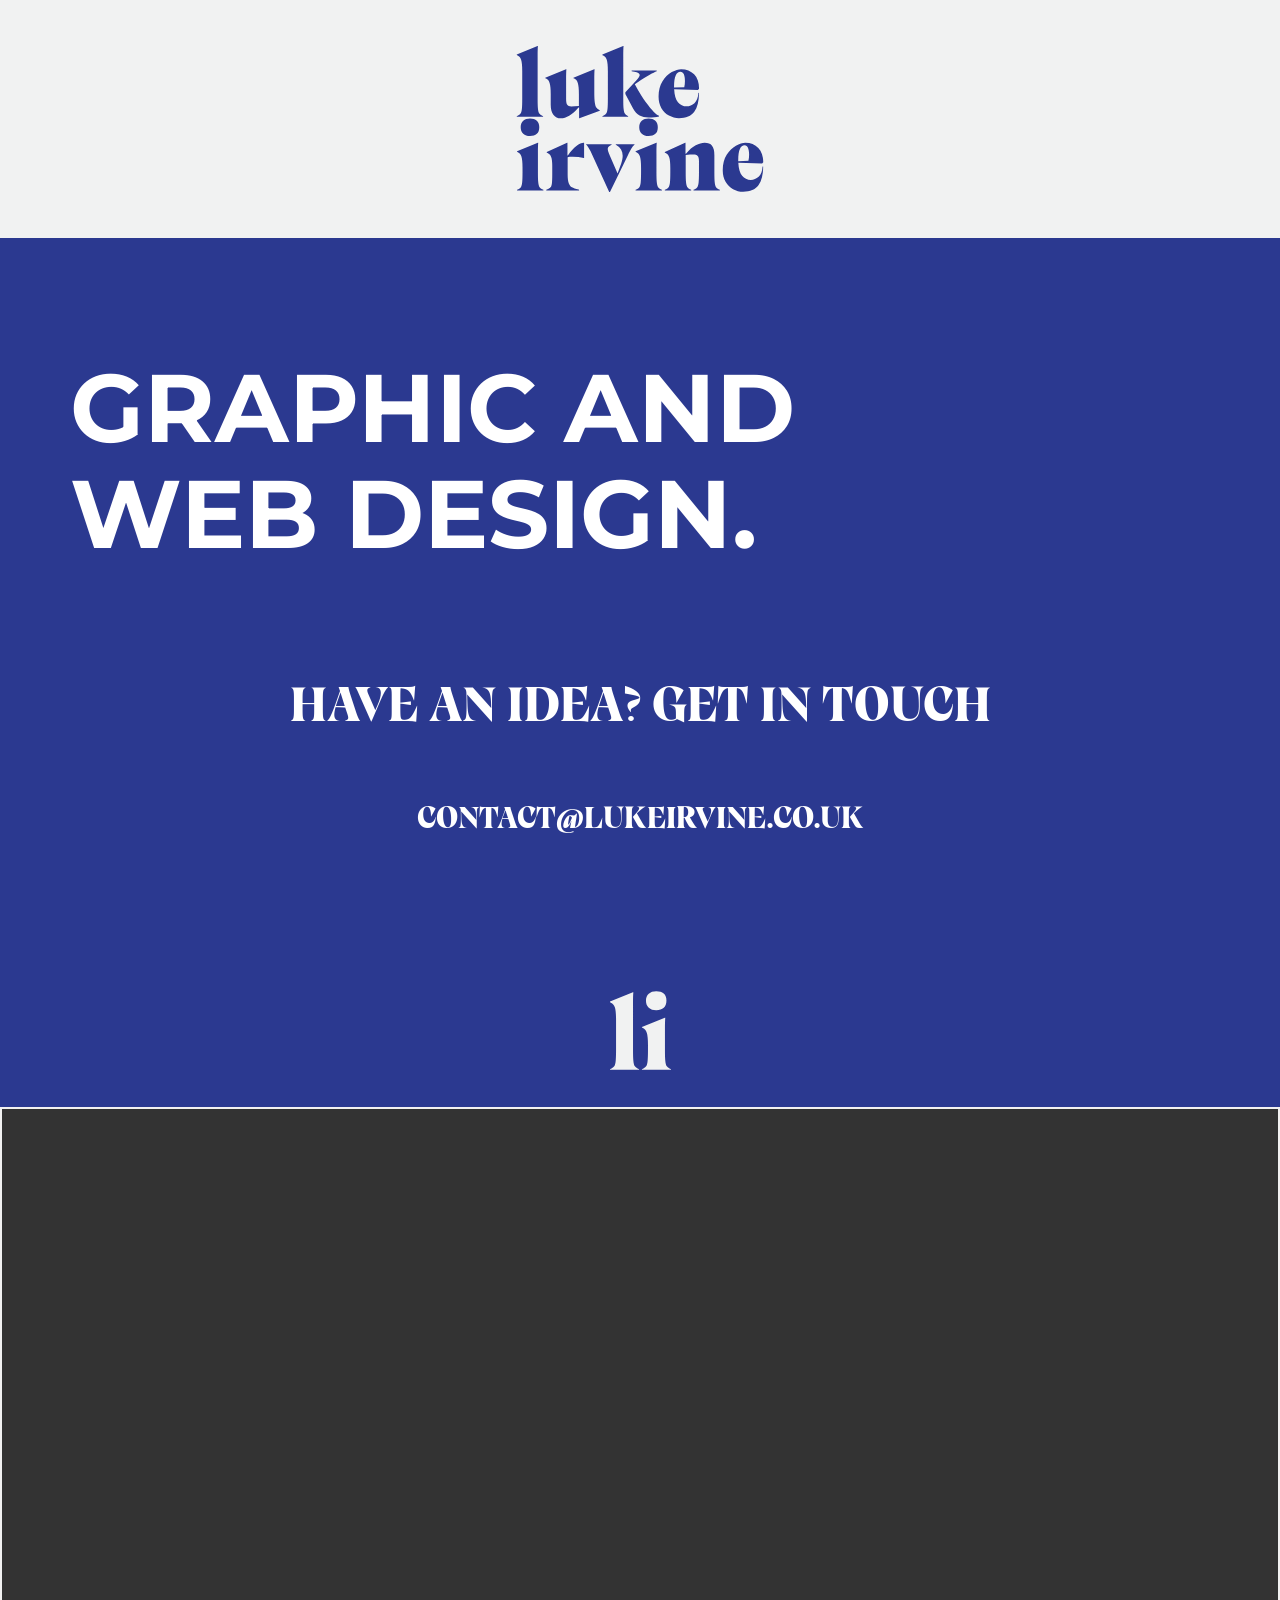
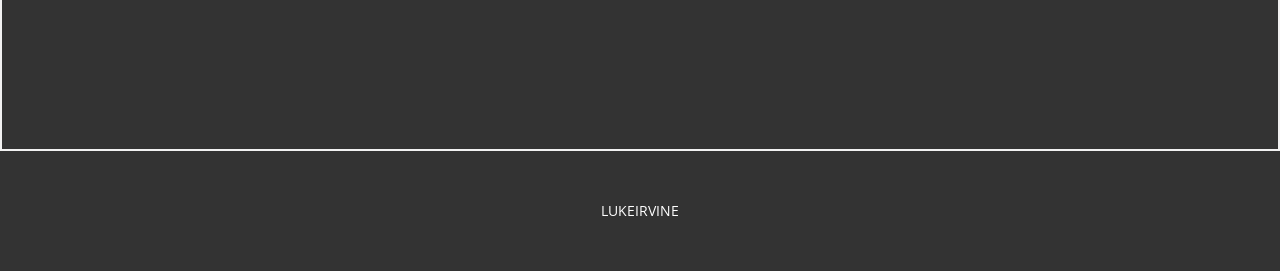
==== index.html @ 3220a6fd "Update index.html" ====
<!DOCTYPE html>
<html style="font-size: 16px;" lang="en"><head>
    <meta name="viewport" content="width=device-width, initial-scale=1.0">
    <meta charset="utf-8">
    <meta name="keywords" content="​Sarah Thompson, ​Art in Every Frame">
    <meta name="description" content="">
    <title>Home</title>
    <link rel="stylesheet" href="nicepage.css" media="screen">
<link rel="stylesheet" href="index.css" media="screen">
    <script class="u-script" type="text/javascript" src="jquery.js" defer=""></script>
    <script class="u-script" type="text/javascript" src="nicepage.js" defer=""></script>
    <meta name="generator" content="Nicepage 8.3.6, nicepage.com">
    
    
    
    
    
    
    <link id="u-page-google-font" rel="stylesheet" href="https://fonts.googleapis.com/css2?display=swap&amp;family=Roboto:ital,wght@0,100;0,200;0,300;0,400;0,500;0,600;0,700;0,800;0,900;1,100;1,200;1,300;1,400;1,500;1,600;1,700;1,800;1,900&amp;family=Open+Sans:ital,wght@0,300;0,400;0,500;0,600;0,700;0,800;1,300;1,400;1,500;1,600;1,700;1,800&amp;family=Montserrat:ital,wght@0,100;0,200;0,300;0,400;0,500;0,600;0,700;0,800;0,900;1,100;1,200;1,300;1,400;1,500;1,600;1,700;1,800;1,900">
    <script type="application/ld+json">{
		"@context": "http://schema.org",
		"@type": "Organization",
		"name": ""
}</script>
    <meta name="theme-color" content="#478ac9">
    <meta property="og:title" content="Home">
    <meta property="og:type" content="website">
  <meta data-intl-tel-input-cdn-path="intlTelInput/"></head>
  <body data-home-page="Home.html" data-home-page-title="Home" data-path-to-root="./" data-include-products="false" class="u-body u-clearfix u-xl-mode" data-lang="en">
    <section class="u-clearfix u-color-var u-section-1" id="block-1">
      <div class="u-clearfix u-sheet u-valign-middle-xl u-sheet-1">
        <img class="u-image u-image-default u-preserve-proportions u-image-1" src="images/lukeirvinedesign_blue.svg" alt="" data-image-width="254" data-image-height="150">
      </div>
    </section>
    <section class="u-clearfix u-color-var u-section-2" id="block-2">
      <div class="u-clearfix u-sheet u-sheet-1">
        <h1 class="u-text u-text-default u-text-1">GRAPHIC AND<br>WEB DESIGN.
        </h1>
        <h1 class="u-custom-font u-text u-text-default u-text-2">have an idea? get in touch</h1>
        <h1 class="u-custom-font u-text u-text-default u-text-3">contact@lukeirvine.co.uk</h1>
        <img class="u-image u-image-default u-preserve-proportions u-image-1" src="images/lukeirvinedesign_white.svg" alt="" data-image-width="116" data-image-height="150">
      </div>
    </section>
    <section class="skrollable u-border-2 u-border-color-var u-clearfix u-container-align-center u-image u-parallax u-section-3" data-image-width="2000" data-image-height="1333" id="block-7">
      <div class="u-clearfix u-sheet u-sheet-1"></div>
    </section>
    
    
    
    <footer class="u-align-center u-clearfix u-container-align-center u-footer" id="sec-3d1c"><div class="u-clearfix u-sheet u-sheet-1">
        <p class="u-small-text u-text u-text-variant u-text-1">LUKEIRVINE </p>
      </div></footer>
    
    </section>
  
</body></html>
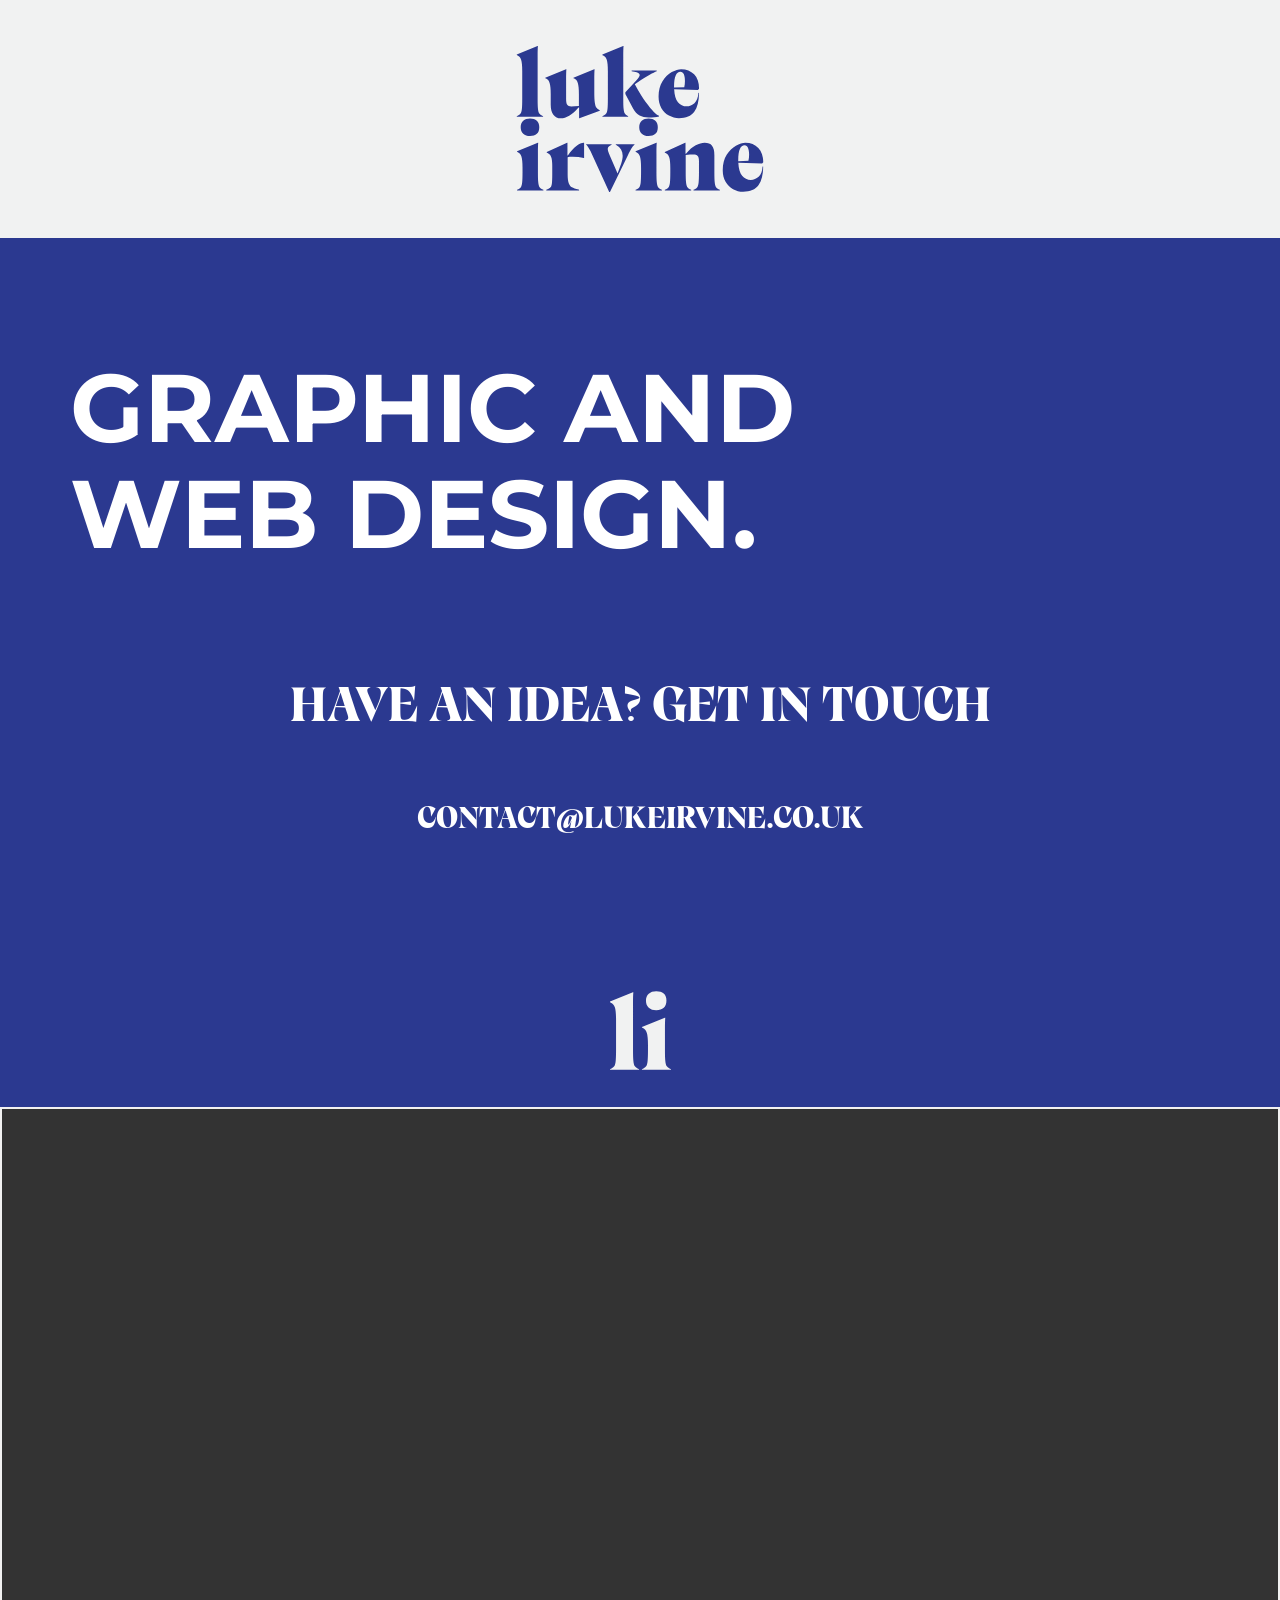
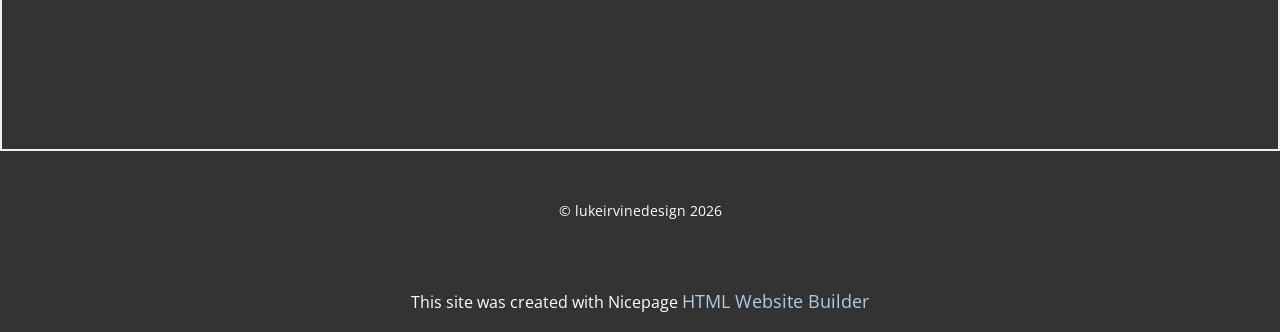
==== commit 9a60e4b4: "Add files via upload" ====
--- a/index.html
+++ b/index.html
@@ -28,7 +28,7 @@
   <meta data-intl-tel-input-cdn-path="intlTelInput/"></head>
   <body data-home-page="Home.html" data-home-page-title="Home" data-path-to-root="./" data-include-products="false" class="u-body u-clearfix u-xl-mode" data-lang="en">
     <section class="u-clearfix u-color-var u-section-1" id="block-1">
-      <div class="u-clearfix u-sheet u-valign-middle-xl u-sheet-1">
+      <div class="u-clearfix u-sheet u-valign-middle-xl u-valign-middle-xs u-sheet-1">
         <img class="u-image u-image-default u-preserve-proportions u-image-1" src="images/lukeirvinedesign_blue.svg" alt="" data-image-width="254" data-image-height="150">
       </div>
     </section>
@@ -36,7 +36,7 @@
       <div class="u-clearfix u-sheet u-sheet-1">
         <h1 class="u-text u-text-default u-text-1">GRAPHIC AND<br>WEB DESIGN.
         </h1>
-        <h1 class="u-custom-font u-text u-text-default u-text-2">have an idea? get in touch</h1>
+        <h1 class="u-custom-font u-text u-text-default-lg u-text-default-md u-text-default-sm u-text-default-xl u-text-2">have an idea? get in touch</h1>
         <h1 class="u-custom-font u-text u-text-default u-text-3">contact@lukeirvine.co.uk</h1>
         <img class="u-image u-image-default u-preserve-proportions u-image-1" src="images/lukeirvinedesign_white.svg" alt="" data-image-width="116" data-image-height="150">
       </div>
@@ -47,10 +47,10 @@
     
     
     
-    <footer class="u-align-center u-clearfix u-container-align-center u-footer" id="sec-3d1c"><div class="u-clearfix u-sheet u-sheet-1">
-        <p class="u-small-text u-text u-text-variant u-text-1">LUKEIRVINE </p>
+    <footer class="u-align-center u-clearfix u-color-var u-container-align-center u-footer u-footer" id="sec-3d1c"><div class="u-clearfix u-sheet u-sheet-1">
+        <p class="u-small-text u-text u-text-color-var u-text-variant u-text-1"> © lukeirvinedesign 2026</p>
       </div></footer>
-    
+    <section class="u-backlink u-clearfix u-grey-80"> This site was created with Nicepage <a href="https://nicepage.com/html-website-builder">HTML Website Builder</a>
     </section>
   
-</body></html>
+</body></html>
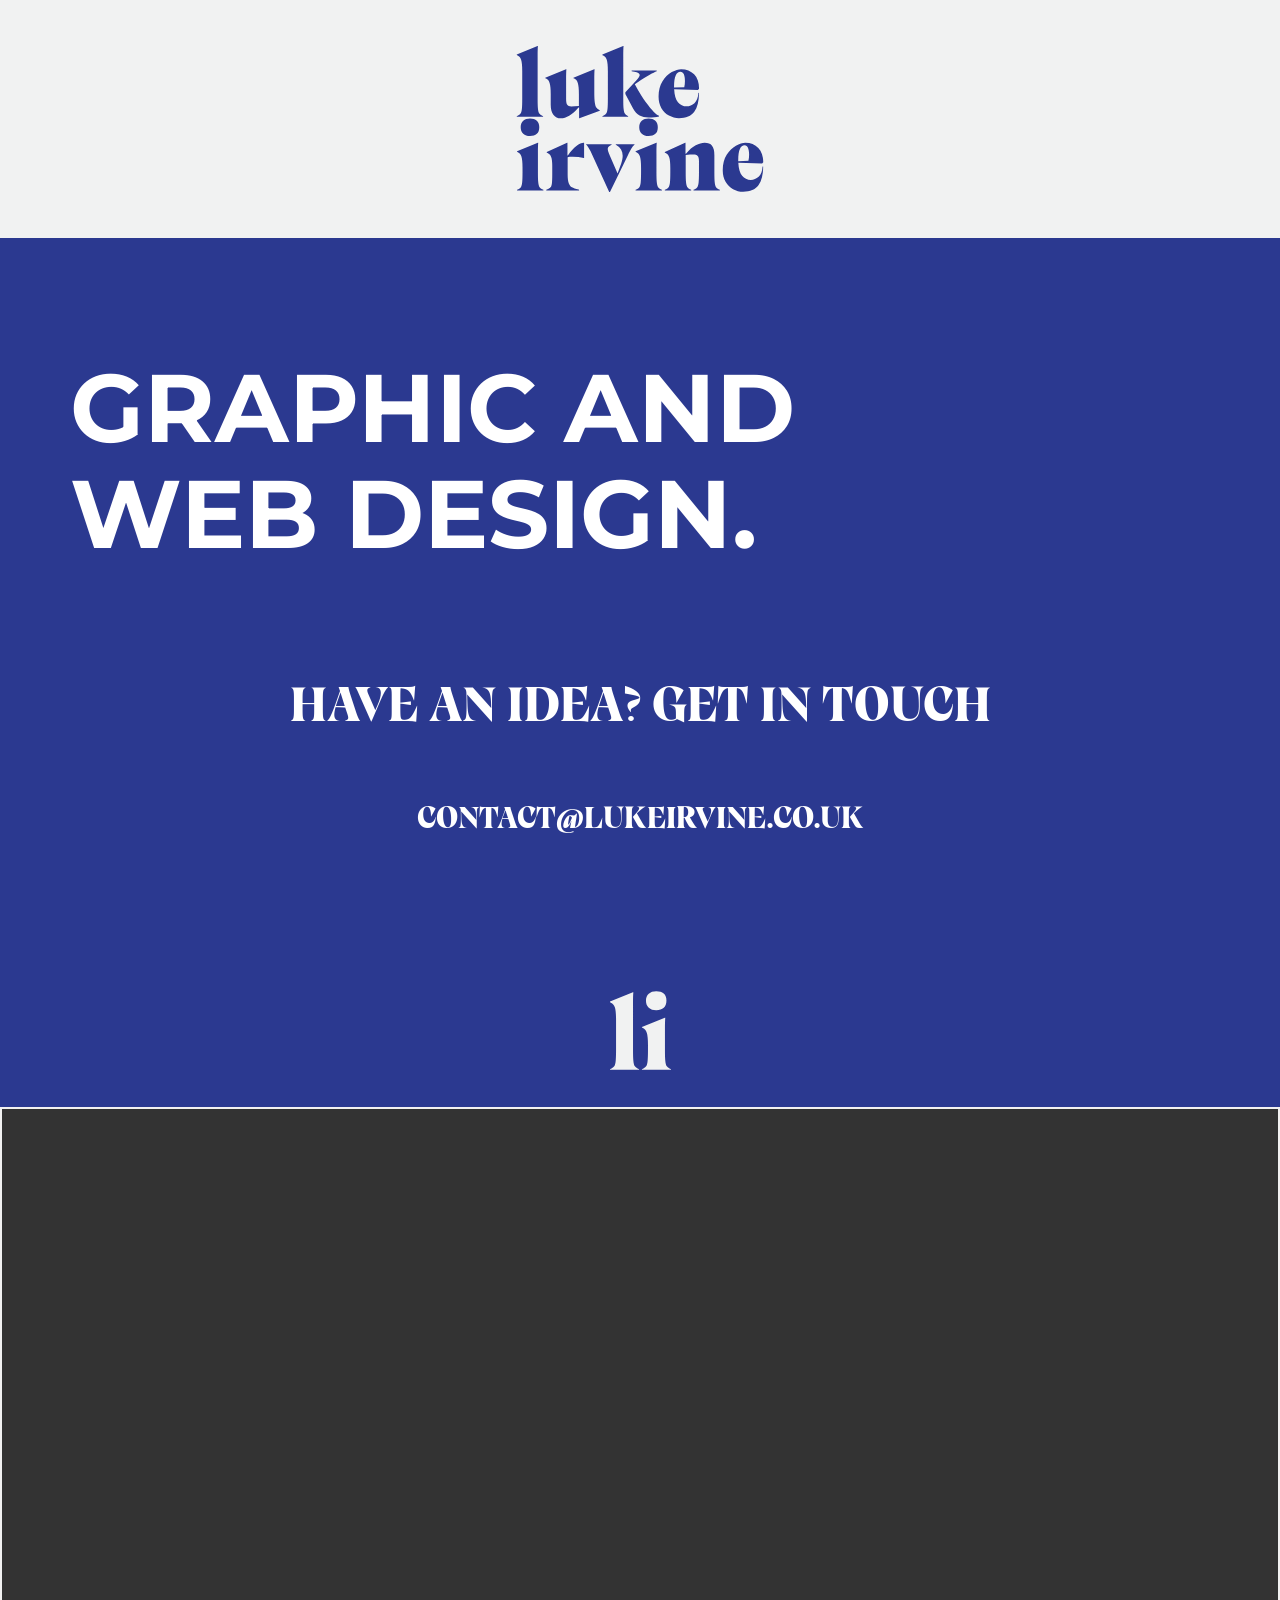
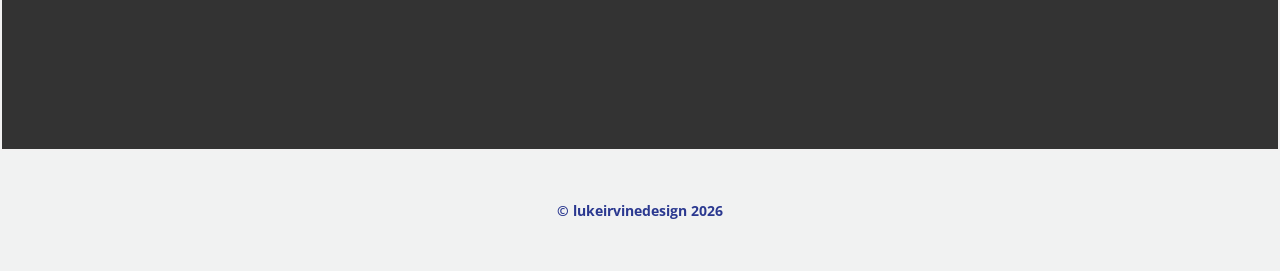
==== commit d7ff1699: "Update index.html" ====
--- a/index.html
+++ b/index.html
@@ -50,7 +50,7 @@
     <footer class="u-align-center u-clearfix u-color-var u-container-align-center u-footer u-footer" id="sec-3d1c"><div class="u-clearfix u-sheet u-sheet-1">
         <p class="u-small-text u-text u-text-color-var u-text-variant u-text-1"> © lukeirvinedesign 2026</p>
       </div></footer>
-    <section class="u-backlink u-clearfix u-grey-80"> This site was created with Nicepage <a href="https://nicepage.com/html-website-builder">HTML Website Builder</a>
+    
     </section>
   
-</body></html>+</body></html>
--- a/nicepage.css
+++ b/nicepage.css
@@ -46548,12 +46548,18 @@
 
 
 
+ .u-footer {
+  --color-var: #f1f2f2;
+}
+
 .u-footer .u-sheet-1 {
   min-height: 120px;
 }
 
 .u-footer .u-text-1 {
   width: 417px;
+  --text-color-var: #2b3990;
+  font-weight: 700;
   margin: 49px auto;
 }
 @media (max-width: 1199px) {
--- a/index.css
+++ b/index.css
@@ -25,8 +25,13 @@
 }
 
 @media (max-width: 575px) {
+  .u-section-1 .u-sheet-1 {
+    min-height: 315px;
+  }
+
   .u-section-1 .u-image-1 {
-    margin-top: 121px;
+    margin-top: 60px;
+    margin-bottom: 60px;
   }
 } .u-section-2 {
   --color-var: #2b3990;
@@ -59,8 +64,32 @@
 }
 
 @media (max-width: 575px) {
+  .u-section-2 .u-sheet-1 {
+    min-height: 597px;
+  }
+
+  .u-section-2 .u-text-1 {
+    width: auto;
+    margin-top: 50px;
+  }
+
   .u-section-2 .u-text-2 {
     font-size: 2.25rem;
+    width: auto;
+    margin-top: 36px;
+    margin-left: 0;
+    margin-right: 0;
+  }
+
+  .u-section-2 .u-text-3 {
+    font-size: 1.125rem;
+    width: auto;
+    margin-top: 65px;
+  }
+
+  .u-section-2 .u-image-1 {
+    margin-top: 152px;
+    margin-bottom: 35px;
   }
 } .u-section-3 {
   background-image: url("images/16501.jpg");
@@ -80,6 +109,12 @@
     min-height: 400px;
   }
 }
+
+@media (max-width: 575px) {
+  .u-section-3 .u-sheet-1 {
+    min-height: 285px;
+  }
+}
 /* page-custom-fonts */
 @font-face {
   font-family: 'Calvino-Grande-Black-trial';
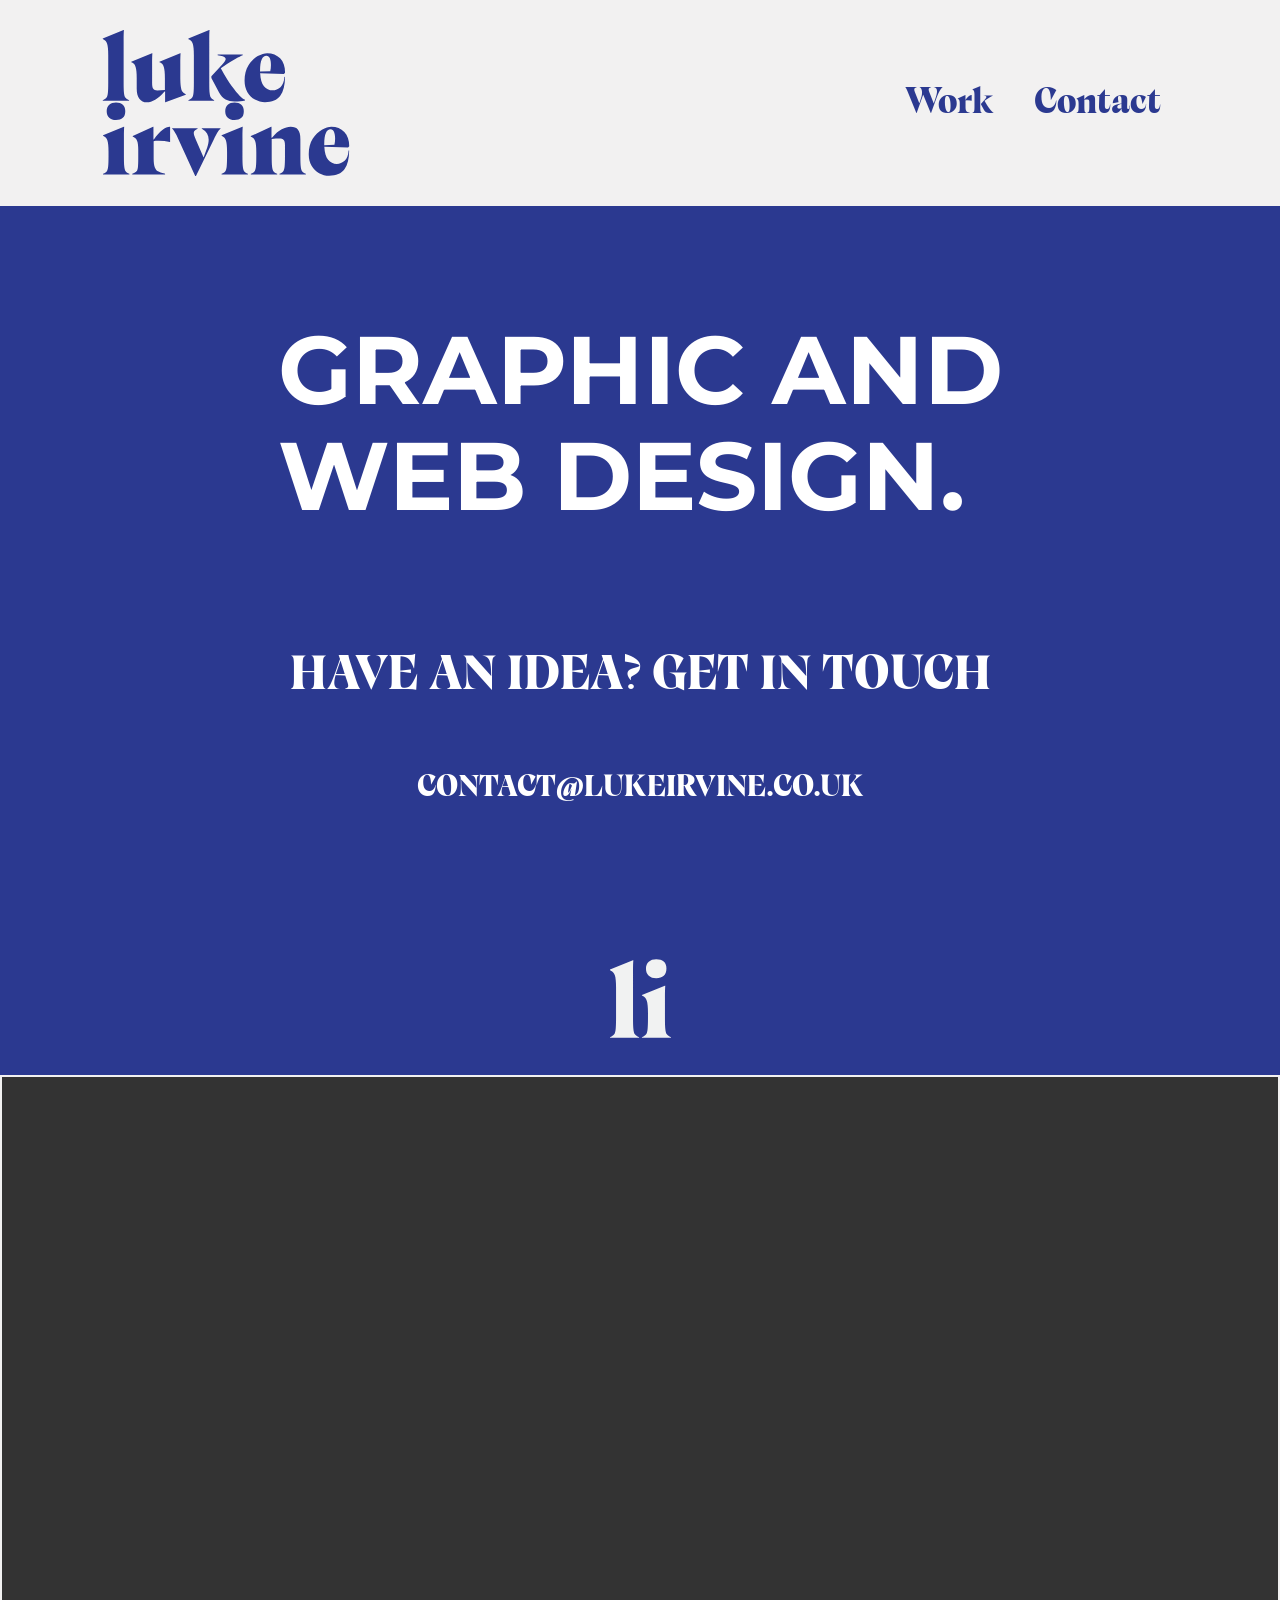
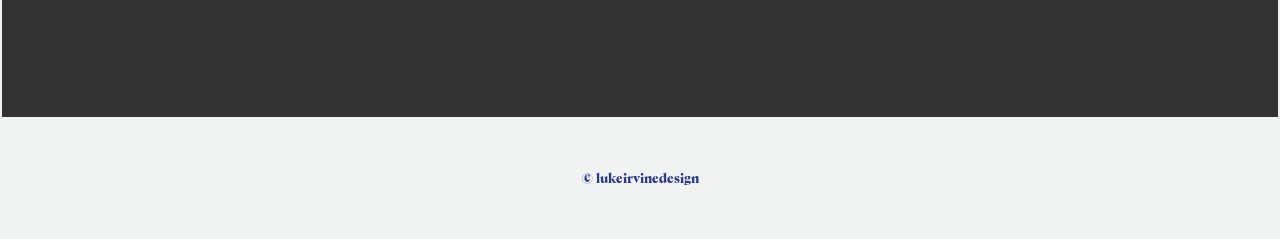
==== commit ba202162: "Update index.html" ====
--- a/index.html
+++ b/index.html
@@ -10,7 +10,7 @@
     <script class="u-script" type="text/javascript" src="jquery.js" defer=""></script>
     <script class="u-script" type="text/javascript" src="nicepage.js" defer=""></script>
     <meta name="generator" content="Nicepage 8.3.6, nicepage.com">
-    
+    <link rel="icon" href="images/favicon.png">
     
     
     
@@ -20,19 +20,42 @@
     <script type="application/ld+json">{
 		"@context": "http://schema.org",
 		"@type": "Organization",
-		"name": ""
+		"name": "Site"
 }</script>
     <meta name="theme-color" content="#478ac9">
     <meta property="og:title" content="Home">
+    <meta property="og:description" content="">
     <meta property="og:type" content="website">
   <meta data-intl-tel-input-cdn-path="intlTelInput/"></head>
-  <body data-home-page="Home.html" data-home-page-title="Home" data-path-to-root="./" data-include-products="false" class="u-body u-clearfix u-xl-mode" data-lang="en">
-    <section class="u-clearfix u-color-var u-section-1" id="block-1">
-      <div class="u-clearfix u-sheet u-valign-middle-xl u-valign-middle-xs u-sheet-1">
+  <body data-home-page="Home.html" data-home-page-title="Home" data-path-to-root="./" data-include-products="false" class="u-body u-clearfix u-xl-mode" data-lang="en"><header class="u-clearfix u-color-var u-header u-header" id="sec-2f8a"><div class="u-clearfix u-sheet u-valign-middle-lg u-valign-middle-md u-valign-middle-sm u-sheet-1">
+        <nav class="u-menu u-menu-one-level u-menu-open-right u-offcanvas u-menu-1" role="navigation" data-submenu-level="on-click">
+          <div class="menu-collapse u-custom-font" style="font-size: 2.25rem; letter-spacing: 0px; font-family: Calvino-Grande-Black-trial;">
+            <a class="u-button-style u-custom---text-active-color-var u-custom---text-color-var u-custom---text-hover-color-var u-custom-left-right-menu-spacing u-custom-padding-bottom u-custom-text-active-color u-custom-text-color u-custom-text-hover-color u-custom-top-bottom-menu-spacing u-hamburger-link u-nav-link u-text-active-color-var u-text-color-var u-text-hover-color-var u-hamburger-link-1" href="#" tabindex="-1" aria-label="Open menu" aria-controls="a94c">
+              <svg class="u-svg-link" viewBox="0 0 24 24"><use xlink:href="#menu-hamburger"></use></svg>
+              <svg class="u-svg-content" version="1.1" id="menu-hamburger" viewBox="0 0 16 16" x="0px" y="0px" xmlns:xlink="http://www.w3.org/1999/xlink" xmlns="http://www.w3.org/2000/svg"><g><rect y="1" width="16" height="2"></rect><rect y="7" width="16" height="2"></rect><rect y="13" width="16" height="2"></rect>
+</g></svg>
+            </a>
+          </div>
+          <div class="u-custom-menu u-nav-container">
+            <ul class="u-custom-font u-nav u-unstyled u-nav-1" role="menubar"><li role="none" class="u-nav-item"><a role="menuitem" class="u-button-style u-nav-link u-text-active-color-var u-text-color-var u-text-hover-color-var u-nav-link-2" href="Work.html">Work</a>
+</li><li role="none" class="u-nav-item"><a role="menuitem" class="u-button-style u-nav-link u-text-active-color-var u-text-color-var u-text-hover-color-var u-nav-link-2" href="Contact/">Contact</a>
+</li></ul>
+          </div>
+          <div class="u-custom-menu u-nav-container-collapse" id="a94c" role="region" aria-label="Menu panel">
+            <div class="u-black u-container-style u-inner-container-layout u-opacity u-opacity-95 u-sidenav">
+              <div class="u-inner-container-layout u-sidenav-overflow">
+                <div class="u-menu-close" tabindex="-1" aria-label="Close menu"></div>
+                <ul class="u-align-center u-nav u-popupmenu-items u-unstyled u-nav-2" role="menubar"><li role="none" class="u-nav-item"><a role="menuitem" class="u-button-style u-nav-link" href="Work.html">Work</a>
+</li><li role="none" class="u-nav-item"><a role="menuitem" class="u-button-style u-nav-link" href="Contact/">Contact</a>
+</li></ul>
+              </div>
+            </div>
+            <div class="u-black u-menu-overlay u-opacity u-opacity-70"></div>
+          </div>
+        </nav>
         <img class="u-image u-image-default u-preserve-proportions u-image-1" src="images/lukeirvinedesign_blue.svg" alt="" data-image-width="254" data-image-height="150">
-      </div>
-    </section>
-    <section class="u-clearfix u-color-var u-section-2" id="block-2">
+      </div></header>
+    <section class="u-clearfix u-color-var u-section-1" id="block-2">
       <div class="u-clearfix u-sheet u-sheet-1">
         <h1 class="u-text u-text-default u-text-1">GRAPHIC AND<br>WEB DESIGN.
         </h1>
@@ -41,16 +64,14 @@
         <img class="u-image u-image-default u-preserve-proportions u-image-1" src="images/lukeirvinedesign_white.svg" alt="" data-image-width="116" data-image-height="150">
       </div>
     </section>
-    <section class="skrollable u-border-2 u-border-color-var u-clearfix u-container-align-center u-image u-parallax u-section-3" data-image-width="2000" data-image-height="1333" id="block-7">
+    <section class="skrollable u-border-2 u-border-color-var u-clearfix u-container-align-center u-image u-parallax u-section-2" data-image-width="2000" data-image-height="1333" id="block-7">
       <div class="u-clearfix u-sheet u-sheet-1"></div>
     </section>
     
     
     
-    <footer class="u-align-center u-clearfix u-color-var u-container-align-center u-footer u-footer" id="sec-3d1c"><div class="u-clearfix u-sheet u-sheet-1">
-        <p class="u-small-text u-text u-text-color-var u-text-variant u-text-1"> © lukeirvinedesign 2026</p>
+    <footer class="u-align-center u-clearfix u-color-var u-container-align-center u-footer u-footer" id="sec-3d1c"><div class="u-clearfix u-sheet u-valign-middle-xl u-sheet-1">
+        <p class="u-custom-font u-small-text u-text u-text-color-var u-text-variant u-text-1"> © lukeirvinedesign</p>
       </div></footer>
-    
-    </section>
   
 </body></html>
--- a/nicepage.css
+++ b/nicepage.css
@@ -46520,34 +46520,72 @@
 
 
 /*end-variables sitestylecss*/
+ .u-header {
+  --color-var: #f2f1f1;
+}
+
 .u-header .u-sheet-1 {
-  min-height: 80px;
+  min-height: 205px;
 }
 
 .u-header .u-menu-1 {
-  margin: 22px 0 22px auto;
+  margin: 75px 29px 0 auto;
+}
+
+.u-header .u-hamburger-link-1 {
+  --text-color-var: #2b3990;
+  --text-hover-color-var: #2b3990;
+  --text-active-color-var: #2b3990;
 }
 
 .u-header .u-nav-1 {
-  font-size: 1rem;
+  font-family: Calvino-Grande-Black-trial;
+  font-size: 2.25rem;
   letter-spacing: normal;
 }
 
 .u-header .u-nav-link-2 {
+  --text-color-var: #2b3990;
+  --text-hover-color-var: #2b3990;
+  --text-active-color-var: #2b3990;
   padding: 10px 20px;
 }
 
 .u-header .u-nav-2 {
   font-size: 1.25rem;
 }
+
+.u-header .u-image-1 {
+  width: 254px;
+  height: 150px;
+  margin: -103px auto 28px 29px;
+}
 @media (max-width: 1199px) {
   .u-header .u-menu-1 {
-    width: auto;
+    margin-right: 29px;
   }
 }
 
 
+@media (max-width: 575px) {
+  .u-header .u-menu-1 {
+    width: auto;
+    margin-top: 77px;
+    margin-right: 20px;
+  }
 
+  .u-header .u-nav-2 {
+    margin: 20px auto 0;
+  }
+
+  .u-header .u-image-1 {
+    width: 135px;
+    height: 80px;
+    margin-top: -60px;
+    margin-bottom: 60px;
+    margin-left: 20px;
+  }
+}
  .u-footer {
   --color-var: #f1f2f2;
 }
@@ -46557,9 +46595,10 @@
 }
 
 .u-footer .u-text-1 {
-  width: 417px;
   --text-color-var: #2b3990;
   font-weight: 700;
+  font-family: Calvino-Grande-Black-trial;
+  width: 417px;
   margin: 49px auto;
 }
 @media (max-width: 1199px) {
--- a/index.css
+++ b/index.css
@@ -1,79 +1,44 @@
  .u-section-1 {
-  --color-var: #f1f2f2;
+  --color-var: #2b3990;
 }
 
 .u-section-1 .u-sheet-1 {
-  min-height: 237px;
-}
-
-.u-section-1 .u-image-1 {
-  width: 254px;
-  height: 150px;
-  margin: 44px auto;
-}
-
-@media (max-width: 1199px) {
-  .u-section-1 .u-image-1 {
-    margin-top: 51px;
-  }
-}
-
-@media (max-width: 767px) {
-  .u-section-1 .u-image-1 {
-    margin-top: 70px;
-  }
-}
-
-@media (max-width: 575px) {
-  .u-section-1 .u-sheet-1 {
-    min-height: 315px;
-  }
-
-  .u-section-1 .u-image-1 {
-    margin-top: 60px;
-    margin-bottom: 60px;
-  }
-} .u-section-2 {
-  --color-var: #2b3990;
-}
-
-.u-section-2 .u-sheet-1 {
   min-height: 869px;
 }
 
-.u-section-2 .u-text-1 {
-  margin: 117px auto 0 0;
+.u-section-1 .u-text-1 {
+  margin: 111px auto 0;
 }
 
-.u-section-2 .u-text-2 {
+.u-section-1 .u-text-2 {
   font-size: 3rem;
   font-family: Calvino-Grande-Black-trial;
-  margin: 116px auto 0;
+  margin: 122px auto 0;
 }
 
-.u-section-2 .u-text-3 {
+.u-section-1 .u-text-3 {
   font-size: 1.875rem;
   font-family: Calvino-Grande-Black-trial;
   margin: 68px auto 0;
 }
 
-.u-section-2 .u-image-1 {
+.u-section-1 .u-image-1 {
   width: 63px;
   height: 81px;
   margin: 154px auto 36px;
 }
 
 @media (max-width: 575px) {
-  .u-section-2 .u-sheet-1 {
+  .u-section-1 .u-sheet-1 {
     min-height: 597px;
   }
 
-  .u-section-2 .u-text-1 {
+  .u-section-1 .u-text-1 {
     width: auto;
     margin-top: 50px;
   }
 
-  .u-section-2 .u-text-2 {
+  .u-section-1 .u-text-2 {
     font-size: 2.25rem;
     width: auto;
     margin-top: 36px;
@@ -81,39 +46,44 @@
     margin-right: 0;
   }
 
-  .u-section-2 .u-text-3 {
+  .u-section-1 .u-text-3 {
     font-size: 1.125rem;
     width: auto;
     margin-top: 65px;
   }
 
-  .u-section-2 .u-image-1 {
+  .u-section-1 .u-image-1 {
     margin-top: 152px;
     margin-bottom: 35px;
   }
-} .u-section-3 {
+} .u-section-2 {
   background-image: url("images/16501.jpg");
   --border-color-var: #f2f1f1;
 }
 
-.u-section-3 .u-sheet-1 {
+.u-section-2 .u-sheet-1 {
   min-height: 640px;
 }
 
 @media (max-width: 1199px) {
-   .u-section-3 {
+   .u-section-2 {
     background-position: 50% 50%;
   }
 
-  .u-section-3 .u-sheet-1 {
+  .u-section-2 .u-sheet-1 {
     min-height: 400px;
   }
 }
 
 @media (max-width: 575px) {
-  .u-section-3 .u-sheet-1 {
+  .u-section-2 .u-sheet-1 {
     min-height: 285px;
   }
+}@font-face {
+  font-family: 'Calvino-Grande-Black-trial';
+  font-style: normal;
+  font-weight: 400;
+  src: url(fonts/Calvino-Grande-Black-trial.ttf);
 }
 /* page-custom-fonts */
 @font-face {
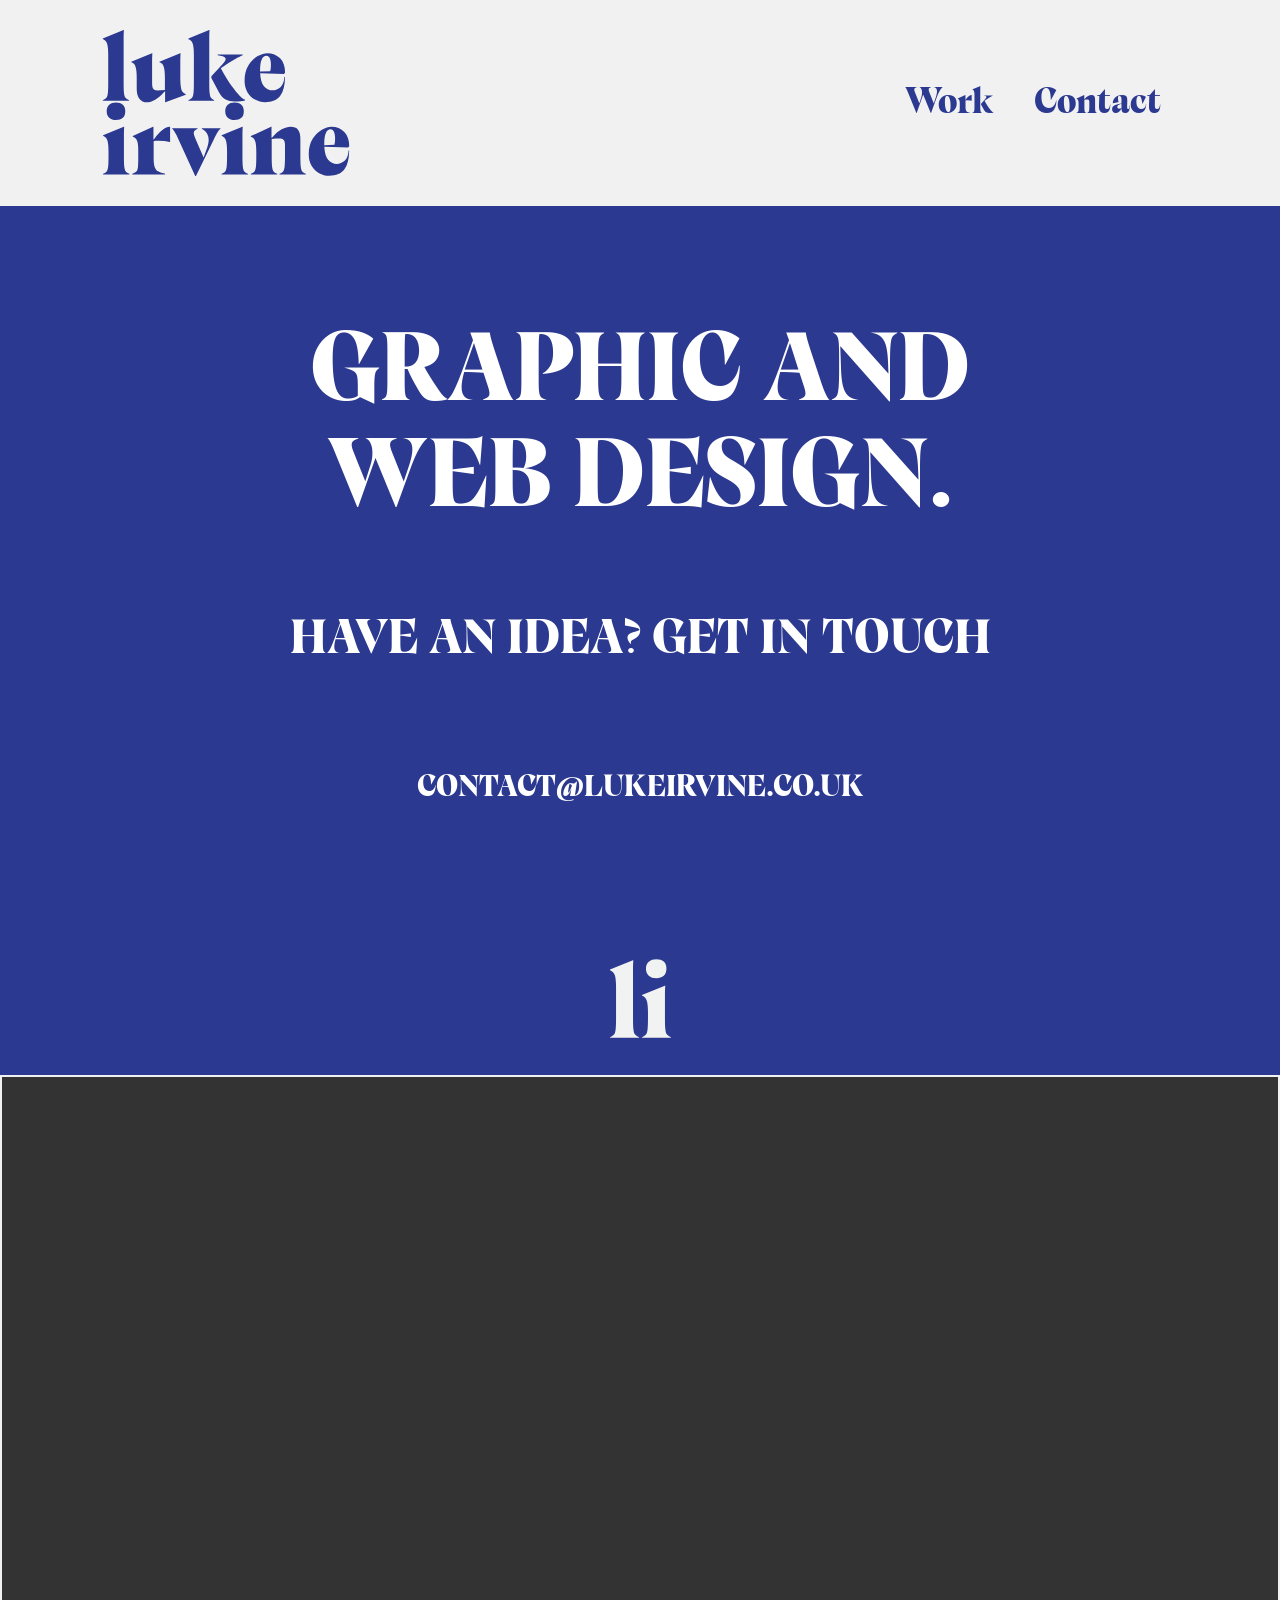
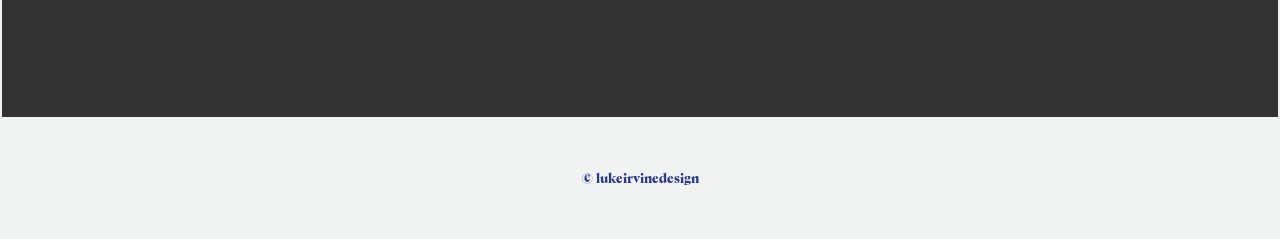
==== commit 6a090770: "Add files via upload" ====
--- a/index.html
+++ b/index.html
@@ -38,33 +38,35 @@
           </div>
           <div class="u-custom-menu u-nav-container">
             <ul class="u-custom-font u-nav u-unstyled u-nav-1" role="menubar"><li role="none" class="u-nav-item"><a role="menuitem" class="u-button-style u-nav-link u-text-active-color-var u-text-color-var u-text-hover-color-var u-nav-link-2" href="Work.html">Work</a>
-</li><li role="none" class="u-nav-item"><a role="menuitem" class="u-button-style u-nav-link u-text-active-color-var u-text-color-var u-text-hover-color-var u-nav-link-2" href="Contact/">Contact</a>
+</li><li role="none" class="u-nav-item"><a role="menuitem" class="u-button-style u-nav-link u-text-active-color-var u-text-color-var u-text-hover-color-var u-nav-link-2" href="Contact.html">Contact</a>
 </li></ul>
           </div>
           <div class="u-custom-menu u-nav-container-collapse" id="a94c" role="region" aria-label="Menu panel">
-            <div class="u-black u-container-style u-inner-container-layout u-opacity u-opacity-95 u-sidenav">
+            <div class="u-color-var u-container-style u-inner-container-layout u-opacity u-opacity-95 u-sidenav u-sidenav-1">
               <div class="u-inner-container-layout u-sidenav-overflow">
                 <div class="u-menu-close" tabindex="-1" aria-label="Close menu"></div>
-                <ul class="u-align-center u-nav u-popupmenu-items u-unstyled u-nav-2" role="menubar"><li role="none" class="u-nav-item"><a role="menuitem" class="u-button-style u-nav-link" href="Work.html">Work</a>
-</li><li role="none" class="u-nav-item"><a role="menuitem" class="u-button-style u-nav-link" href="Contact/">Contact</a>
+                <ul class="u-align-center u-custom-font u-nav u-popupmenu-items u-text-active-color-var u-text-color-var u-text-hover-color-var u-unstyled u-nav-2" role="menubar"><li role="none" class="u-nav-item"><a role="menuitem" class="u-button-style u-nav-link" href="Work.html">Work</a>
+</li><li role="none" class="u-nav-item"><a role="menuitem" class="u-button-style u-nav-link" href="Contact.html">Contact</a>
 </li></ul>
               </div>
             </div>
-            <div class="u-black u-menu-overlay u-opacity u-opacity-70"></div>
+            <div class="u-color-var u-menu-overlay u-opacity u-opacity-70"></div>
           </div>
         </nav>
-        <img class="u-image u-image-default u-preserve-proportions u-image-1" src="images/lukeirvinedesign_blue.svg" alt="" data-image-width="254" data-image-height="150">
+        <img class="u-image u-image-default u-preserve-proportions u-image-1" src="images/lukeirvinedesign_blue.svg" alt="" data-image-width="254" data-image-height="150" data-href="./" data-page-id="10755613" title="Home">
       </div></header>
     <section class="u-clearfix u-color-var u-section-1" id="block-2">
       <div class="u-clearfix u-sheet u-sheet-1">
-        <h1 class="u-text u-text-default u-text-1">GRAPHIC AND<br>WEB DESIGN.
+        <h1 class="u-align-center u-custom-font u-text u-text-default u-text-1">GRAPHIC AND<br>WEB DESIGN.
         </h1>
-        <h1 class="u-custom-font u-text u-text-default-lg u-text-default-md u-text-default-sm u-text-default-xl u-text-2">have an idea? get in touch</h1>
-        <h1 class="u-custom-font u-text u-text-default u-text-3">contact@lukeirvine.co.uk</h1>
+        <h1 class="u-align-center-xs u-custom-font u-text u-text-default-lg u-text-default-md u-text-default-sm u-text-default-xl u-text-2">have an idea? get in touch</h1>
+        <h1 class="u-custom-font u-text u-text-default u-text-3">
+          <a href="mailto:contact@lukeirvine.co.uk?subject=Website%20Form" class="u-active-none u-border-none u-btn u-button-link u-button-style u-hover-none u-none u-text-body-alt-color u-btn-1">CONTACT@LUKEIRVINE.CO.UK</a>
+        </h1>
         <img class="u-image u-image-default u-preserve-proportions u-image-1" src="images/lukeirvinedesign_white.svg" alt="" data-image-width="116" data-image-height="150">
       </div>
     </section>
-    <section class="skrollable u-border-2 u-border-color-var u-clearfix u-container-align-center u-image u-parallax u-section-2" data-image-width="2000" data-image-height="1333" id="block-7">
+    <section class="skrollable u-border-2 u-border-color-var u-clearfix u-container-align-center u-image u-parallax u-section-2" data-image-width="1280" data-image-height="853" id="block-7">
       <div class="u-clearfix u-sheet u-sheet-1"></div>
     </section>
     
@@ -74,4 +76,4 @@
         <p class="u-custom-font u-small-text u-text u-text-color-var u-text-variant u-text-1"> © lukeirvinedesign</p>
       </div></footer>
   
-</body></html>
+</body></html>
--- a/nicepage.css
+++ b/nicepage.css
@@ -46536,6 +46536,7 @@
   --text-color-var: #2b3990;
   --text-hover-color-var: #2b3990;
   --text-active-color-var: #2b3990;
+  font-size: 2.75rem;
 }
 
 .u-header .u-nav-1 {
@@ -46551,8 +46552,13 @@
   padding: 10px 20px;
 }
 
+.u-header .u-sidenav-1 {
+  --color-var: #f1f2f2;
+}
+
 .u-header .u-nav-2 {
   font-size: 1.25rem;
+  font-family: "Open Sans", sans-serif;
 }
 
 .u-header .u-image-1 {
@@ -46565,25 +46571,52 @@
     margin-right: 29px;
   }
 }
-
+@media (max-width: 991px) {
+  .u-header .u-nav-2 {
+    font-size: 2.375rem;
+    font-family: Calvino-Grande-Black-trial;
+    --text-active-color-var: #2b3990;
+    --text-color-var: #2b3990;
+    --text-hover-color-var: #2b3990;
+    margin: 57px auto 0;
+  }
+}
 
 @media (max-width: 575px) {
+  .u-header .u-sheet-1 {
+    min-height: 149px;
+  }
+
   .u-header .u-menu-1 {
     width: auto;
-    margin-top: 77px;
-    margin-right: 20px;
+    margin-top: 57px;
+    margin-right: -22px;
+  }
+
+  .u-header .u-hamburger-link-1 {
+    font-size: calc(1em + 0px);
+    padding: 0 4px;
+  }
+
+  .u-header .u-nav-link-2 {
+    padding-right: 28px;
+  }
+
+  .u-header .u-sidenav-1 {
+    --color-var: #f2f1f1;
   }
 
   .u-header .u-nav-2 {
-    margin: 20px auto 0;
+    font-size: 3rem;
+    margin-top: 27px;
   }
 
   .u-header .u-image-1 {
     width: 135px;
     height: 80px;
-    margin-top: -60px;
-    margin-bottom: 60px;
-    margin-left: 20px;
+    margin-top: -58px;
+    margin-bottom: 35px;
+    margin-left: -25px;
   }
 }
  .u-footer {
--- a/index.css
+++ b/index.css
@@ -7,19 +7,25 @@
 }
 
 .u-section-1 .u-text-1 {
-  margin: 111px auto 0;
+  font-family: Calvino-Grande-Black-trial;
+  margin: 115px auto 0;
 }
 
 .u-section-1 .u-text-2 {
   font-size: 3rem;
   font-family: Calvino-Grande-Black-trial;
-  margin: 122px auto 0;
+  margin: 82px auto 0;
 }
 
 .u-section-1 .u-text-3 {
   font-size: 1.875rem;
   font-family: Calvino-Grande-Black-trial;
-  margin: 68px auto 0;
+  margin: 104px auto 0;
+}
+
+.u-section-1 .u-btn-1 {
+  background-image: none;
+  padding: 0;
 }
 
 .u-section-1 .u-image-1 {
@@ -30,7 +36,7 @@
 
 @media (max-width: 575px) {
   .u-section-1 .u-sheet-1 {
-    min-height: 597px;
+    min-height: 752px;
   }
 
   .u-section-1 .u-text-1 {
@@ -41,7 +47,7 @@
   .u-section-1 .u-text-2 {
     font-size: 2.25rem;
     width: auto;
-    margin-top: 36px;
+    margin-top: 46px;
     margin-left: 0;
     margin-right: 0;
   }
@@ -49,16 +55,17 @@
   .u-section-1 .u-text-3 {
     font-size: 1.125rem;
     width: auto;
-    margin-top: 65px;
+    margin-top: 50px;
   }
 
   .u-section-1 .u-image-1 {
-    margin-top: 152px;
-    margin-bottom: 35px;
+    margin-top: 94px;
+    margin-bottom: 60px;
   }
 } .u-section-2 {
-  background-image: url("images/16501.jpg");
+  background-image: url("images/photo-1610438250910-01cb769c1334.jpeg");
   --border-color-var: #f2f1f1;
+  background-position: 50% 50%;
 }
 
 .u-section-2 .u-sheet-1 {
@@ -66,10 +73,6 @@
 }
 
 @media (max-width: 1199px) {
-   .u-section-2 {
-    background-position: 50% 50%;
-  }
-
   .u-section-2 .u-sheet-1 {
     min-height: 400px;
   }
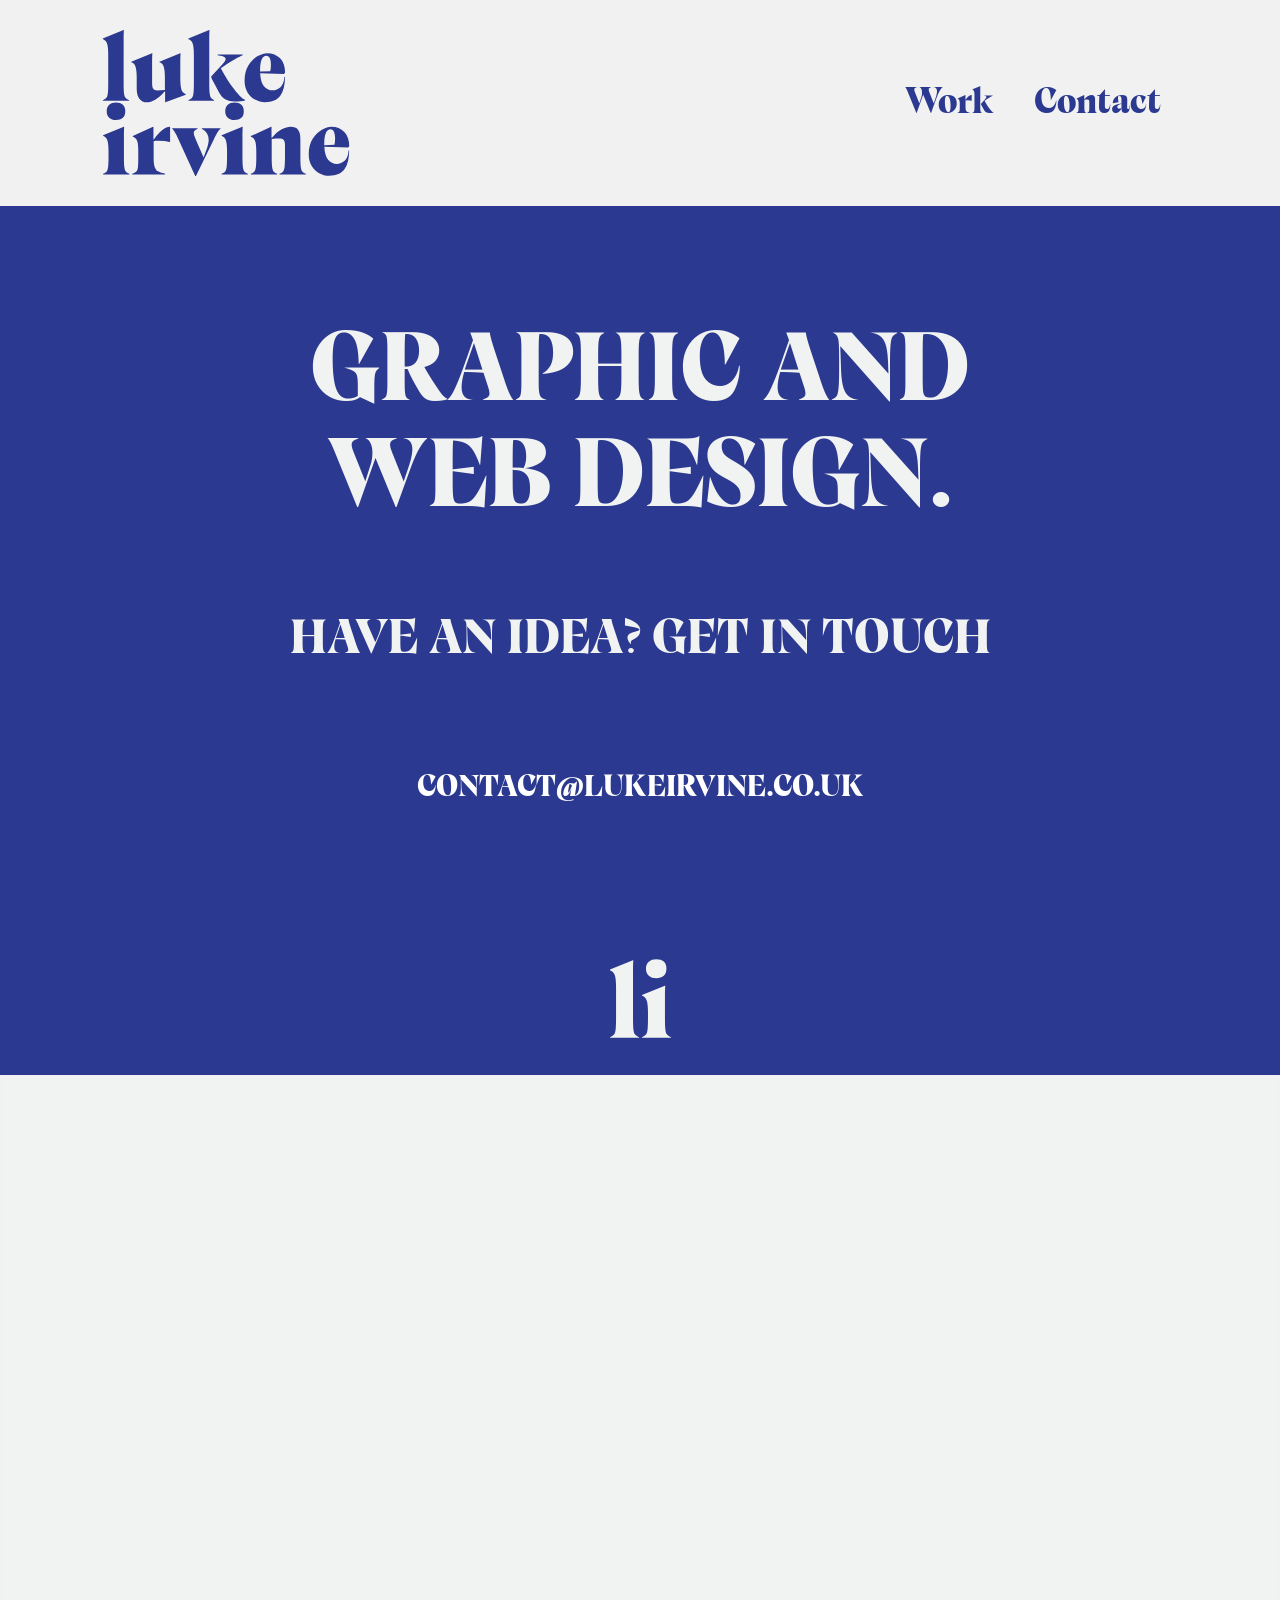
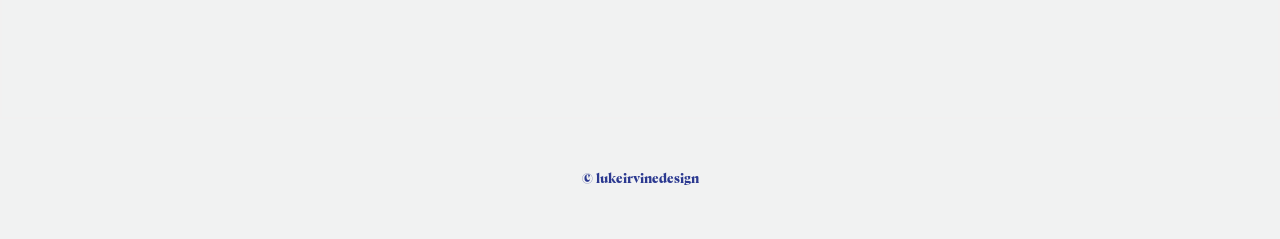
==== commit f76cf823: "Add files via upload" ====
--- a/index.html
+++ b/index.html
@@ -57,16 +57,16 @@
       </div></header>
     <section class="u-clearfix u-color-var u-section-1" id="block-2">
       <div class="u-clearfix u-sheet u-sheet-1">
-        <h1 class="u-align-center u-custom-font u-text u-text-default u-text-1">GRAPHIC AND<br>WEB DESIGN.
+        <h1 class="u-align-center u-custom-font u-text u-text-color-var u-text-default u-text-1">GRAPHIC AND<br>WEB DESIGN.
         </h1>
-        <h1 class="u-align-center-xs u-custom-font u-text u-text-default-lg u-text-default-md u-text-default-sm u-text-default-xl u-text-2">have an idea? get in touch</h1>
+        <h1 class="u-align-center-xs u-custom-font u-text u-text-color-var u-text-default-lg u-text-default-md u-text-default-sm u-text-default-xl u-text-2">have an idea? get in touch</h1>
         <h1 class="u-custom-font u-text u-text-default u-text-3">
           <a href="mailto:contact@lukeirvine.co.uk?subject=Website%20Form" class="u-active-none u-border-none u-btn u-button-link u-button-style u-hover-none u-none u-text-body-alt-color u-btn-1">CONTACT@LUKEIRVINE.CO.UK</a>
         </h1>
         <img class="u-image u-image-default u-preserve-proportions u-image-1" src="images/lukeirvinedesign_white.svg" alt="" data-image-width="116" data-image-height="150">
       </div>
     </section>
-    <section class="skrollable u-border-2 u-border-color-var u-clearfix u-container-align-center u-image u-parallax u-section-2" data-image-width="1280" data-image-height="853" id="block-7">
+    <section class="skrollable u-border-2 u-border-color-var u-clearfix u-container-align-center u-image u-parallax u-section-2" data-image-width="3454" data-image-height="1943" id="block-7">
       <div class="u-clearfix u-sheet u-sheet-1"></div>
     </section>
     
--- a/nicepage.css
+++ b/nicepage.css
@@ -26724,8 +26724,8 @@
   color: #ffffff;
 }
 .u-body {
-  color: #ffffff;
-  background-color: #333333;
+  color: #111111;
+  background-color: #f1f2f2;
   --effect-scale: 1.1;
 }
 /*end-variables color*/
@@ -46488,15 +46488,15 @@
         /** color-rules **/
 
         /** alt-color-rules **/
-        :where(.u-custom-color-1, .u-body-color, .u-bg-color, .u-palette-1-base, .u-palette-1-dark-3, .u-palette-1-dark-2, .u-palette-1-dark-1, .u-palette-1, .u-palette-1-light-1, .u-palette-2-base, .u-palette-2-dark-3, .u-palette-2-dark-2, .u-palette-2-dark-1, .u-palette-2, .u-palette-2-light-1, .u-palette-3-dark-3, .u-palette-3-dark-2, .u-palette-3-dark-1, .u-palette-4-base, .u-palette-4-dark-3, .u-palette-4-dark-2, .u-palette-4-dark-1, .u-palette-5-dark-3, .u-palette-5-dark-2, .u-palette-5-dark-1, .u-grey-40, .u-grey-30, .u-grey-90, .u-grey-80, .u-grey-75, .u-black, .u-grey-70, .u-grey-60, .u-grey-50, .u-grey-dark-3, .u-grey-dark-2, .u-grey-dark-1, .u-grey, .u-shading) a, :where(.u-overlap-contrast .u-header) a:not(.u-nav-link):not(.u-btn)
+        :where(.u-custom-color-1, .u-body-color, .u-palette-1-base, .u-palette-1-dark-3, .u-palette-1-dark-2, .u-palette-1-dark-1, .u-palette-1, .u-palette-1-light-1, .u-palette-2-base, .u-palette-2-dark-3, .u-palette-2-dark-2, .u-palette-2-dark-1, .u-palette-2, .u-palette-2-light-1, .u-palette-3-dark-3, .u-palette-3-dark-2, .u-palette-3-dark-1, .u-palette-4-base, .u-palette-4-dark-3, .u-palette-4-dark-2, .u-palette-4-dark-1, .u-palette-5-dark-3, .u-palette-5-dark-2, .u-palette-5-dark-1, .u-grey-40, .u-grey-30, .u-grey-90, .u-grey-80, .u-grey-75, .u-black, .u-grey-70, .u-grey-60, .u-grey-50, .u-grey-dark-3, .u-grey-dark-2, .u-grey-dark-1, .u-grey, .u-shading) a, :where(.u-overlap-contrast .u-header) a:not(.u-nav-link):not(.u-btn)
         {
         color: #adcce9;
         }
-        :where(.u-custom-color-1, .u-body-color, .u-bg-color, .u-palette-1-base, .u-palette-1-dark-3, .u-palette-1-dark-2, .u-palette-1-dark-1, .u-palette-1, .u-palette-1-light-1, .u-palette-2-base, .u-palette-2-dark-3, .u-palette-2-dark-2, .u-palette-2-dark-1, .u-palette-2, .u-palette-2-light-1, .u-palette-3-dark-3, .u-palette-3-dark-2, .u-palette-3-dark-1, .u-palette-4-base, .u-palette-4-dark-3, .u-palette-4-dark-2, .u-palette-4-dark-1, .u-palette-5-dark-3, .u-palette-5-dark-2, .u-palette-5-dark-1, .u-grey-40, .u-grey-30, .u-grey-90, .u-grey-80, .u-grey-75, .u-black, .u-grey-70, .u-grey-60, .u-grey-50, .u-grey-dark-3, .u-grey-dark-2, .u-grey-dark-1, .u-grey) a:hover
+        :where(.u-custom-color-1, .u-body-color, .u-palette-1-base, .u-palette-1-dark-3, .u-palette-1-dark-2, .u-palette-1-dark-1, .u-palette-1, .u-palette-1-light-1, .u-palette-2-base, .u-palette-2-dark-3, .u-palette-2-dark-2, .u-palette-2-dark-1, .u-palette-2, .u-palette-2-light-1, .u-palette-3-dark-3, .u-palette-3-dark-2, .u-palette-3-dark-1, .u-palette-4-base, .u-palette-4-dark-3, .u-palette-4-dark-2, .u-palette-4-dark-1, .u-palette-5-dark-3, .u-palette-5-dark-2, .u-palette-5-dark-1, .u-grey-40, .u-grey-30, .u-grey-90, .u-grey-80, .u-grey-75, .u-black, .u-grey-70, .u-grey-60, .u-grey-50, .u-grey-dark-3, .u-grey-dark-2, .u-grey-dark-1, .u-grey) a:hover
         {
         color: #a1a1a1;
         }
-        :where(.u-custom-color-1, .u-body-color, .u-bg-color, .u-palette-1-base, .u-palette-1-dark-3, .u-palette-1-dark-2, .u-palette-1-dark-1, .u-palette-1, .u-palette-1-light-1, .u-palette-2-base, .u-palette-2-dark-3, .u-palette-2-dark-2, .u-palette-2-dark-1, .u-palette-2, .u-palette-2-light-1, .u-palette-3-dark-3, .u-palette-3-dark-2, .u-palette-3-dark-1, .u-palette-4-base, .u-palette-4-dark-3, .u-palette-4-dark-2, .u-palette-4-dark-1, .u-palette-5-dark-3, .u-palette-5-dark-2, .u-palette-5-dark-1, .u-grey-40, .u-grey-30, .u-grey-90, .u-grey-80, .u-grey-75, .u-black, .u-grey-70, .u-grey-60, .u-grey-50, .u-grey-dark-3, .u-grey-dark-2, .u-grey-dark-1, .u-grey) a:active
+        :where(.u-custom-color-1, .u-body-color, .u-palette-1-base, .u-palette-1-dark-3, .u-palette-1-dark-2, .u-palette-1-dark-1, .u-palette-1, .u-palette-1-light-1, .u-palette-2-base, .u-palette-2-dark-3, .u-palette-2-dark-2, .u-palette-2-dark-1, .u-palette-2, .u-palette-2-light-1, .u-palette-3-dark-3, .u-palette-3-dark-2, .u-palette-3-dark-1, .u-palette-4-base, .u-palette-4-dark-3, .u-palette-4-dark-2, .u-palette-4-dark-1, .u-palette-5-dark-3, .u-palette-5-dark-2, .u-palette-5-dark-1, .u-grey-40, .u-grey-30, .u-grey-90, .u-grey-80, .u-grey-75, .u-black, .u-grey-70, .u-grey-60, .u-grey-50, .u-grey-dark-3, .u-grey-dark-2, .u-grey-dark-1, .u-grey) a:active
         {
         color: #a1a1a1;
         }
--- a/index.css
+++ b/index.css
@@ -1,5 +1,6 @@
  .u-section-1 {
   --color-var: #2b3990;
+  --text-color-var: #ffffff;
 }
 
 .u-section-1 .u-sheet-1 {
@@ -8,12 +9,14 @@
 
 .u-section-1 .u-text-1 {
   font-family: Calvino-Grande-Black-trial;
+  --text-color-var: #f1f2f2;
   margin: 115px auto 0;
 }
 
 .u-section-1 .u-text-2 {
   font-size: 3rem;
   font-family: Calvino-Grande-Black-trial;
+  --text-color-var: #f1f2f2;
   margin: 82px auto 0;
 }
 
@@ -63,9 +66,8 @@
     margin-bottom: 60px;
   }
 } .u-section-2 {
-  background-image: url("images/photo-1610438250910-01cb769c1334.jpeg");
+  background-image: url("images/03ncfkxhbwcb1copy.png");
   --border-color-var: #f2f1f1;
-  background-position: 50% 50%;
 }
 
 .u-section-2 .u-sheet-1 {
@@ -73,6 +75,10 @@
 }
 
 @media (max-width: 1199px) {
+   .u-section-2 {
+    background-position: 50% 50%;
+  }
+
   .u-section-2 .u-sheet-1 {
     min-height: 400px;
   }
